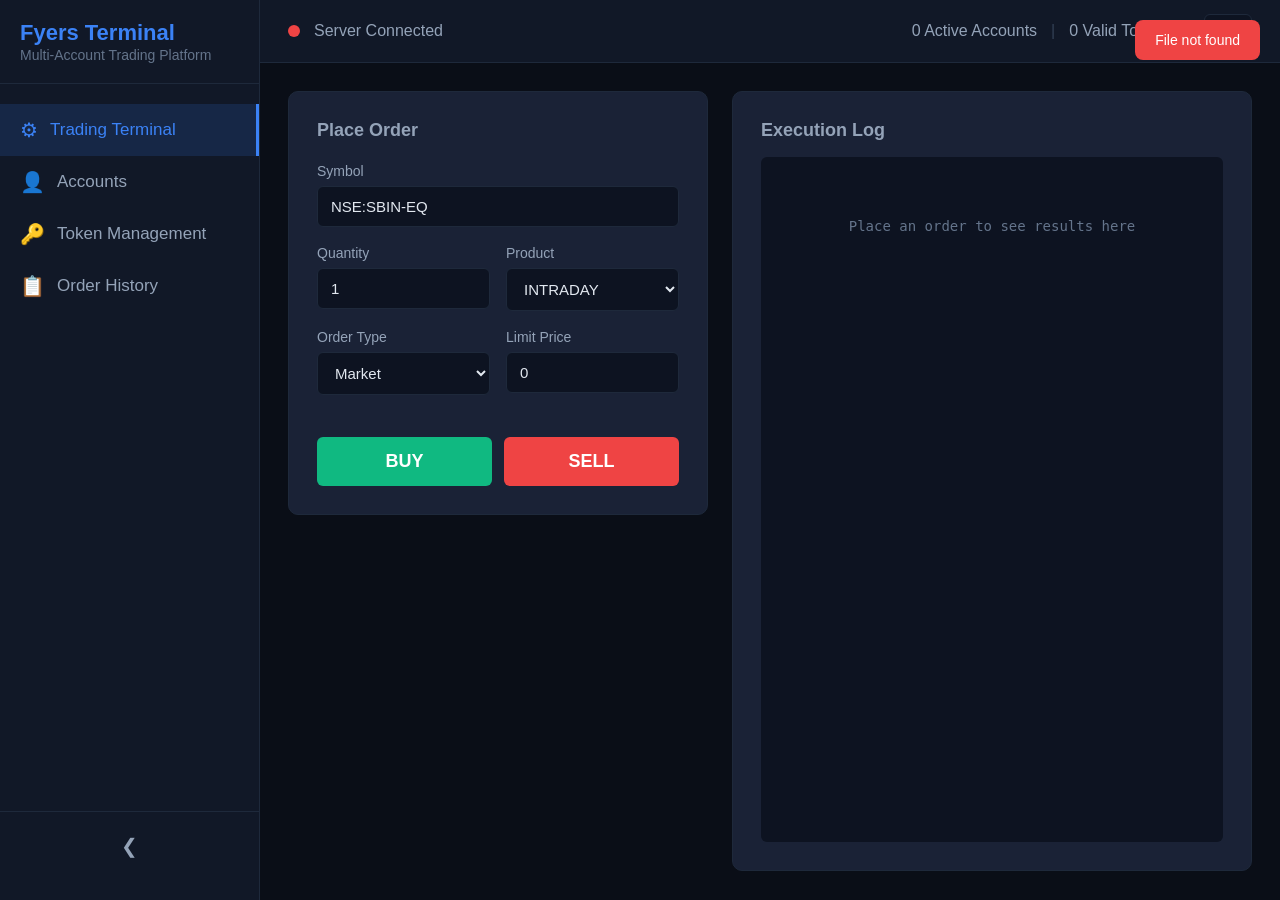
==== templates/index.html @ f4b577ec "Initial commit" ====
<!DOCTYPE html>
<html lang="en">
<head>
    <meta charset="UTF-8">
    <meta name="viewport" content="width=device-width, initial-scale=1.0">
    <title>Fyers Multi-Account Terminal</title>
    <link rel="icon" type="image/svg+xml" href="/static/favicon.svg">
    <link rel="stylesheet" href="/static/style.css">
</head>
<body>
    <div class="app">
        <!-- Sidebar -->
        <nav class="sidebar" id="sidebar">
            <div class="sidebar-brand">
                <h2>Fyers Terminal</h2>
                <span class="subtitle">Multi-Account Trading Platform</span>
            </div>
            <ul class="nav-links">
                <li class="active" data-tab="terminal">
                    <span class="icon">&#9881;</span> <span class="nav-text">Trading Terminal</span>
                </li>
                <li data-tab="accounts">
                    <span class="icon">&#128100;</span> <span class="nav-text">Accounts</span>
                </li>
                <li data-tab="tokens">
                    <span class="icon">&#128273;</span> <span class="nav-text">Token Management</span>
                </li>
                <li data-tab="history">
                    <span class="icon">&#128203;</span> <span class="nav-text">Order History</span>
                </li>
            </ul>
            <div class="sidebar-footer">
                <button class="sidebar-toggle" id="sidebarToggle" onclick="toggleSidebar()" title="Minimize sidebar">
                    <span class="toggle-icon">&#10094;</span>
                </button>
            </div>
        </nav>

        <!-- Main Content -->
        <main class="content">
            <!-- Status Bar -->
            <div class="status-bar">
                <div class="status-left">
                    <span id="connectionStatus" class="status-dot green"></span>
                    <span>Server Connected</span>
                </div>
                <div class="status-right">
                    <span id="activeAccountCount">0 Active Accounts</span>
                    <span class="separator">|</span>
                    <span id="validTokenCount">0 Valid Tokens</span>
                    <span class="separator">|</span>
                    <button class="theme-toggle" id="themeToggle" onclick="toggleTheme()" title="Toggle light/dark theme">
                        <span id="themeIcon">&#9790;</span>
                    </button>
                </div>
            </div>

            <!-- Trading Terminal Tab -->
            <div id="tab-terminal" class="tab-content active">
                <div class="terminal-layout">
                    <div class="order-form-card">
                        <h3>Place Order</h3>
                        <div class="form-group">
                            <label for="symbol">Symbol</label>
                            <input type="text" id="symbol" placeholder="NSE:SBIN-EQ" value="NSE:SBIN-EQ">
                        </div>
                        <div class="form-row">
                            <div class="form-group">
                                <label for="qty">Quantity</label>
                                <input type="number" id="qty" value="1" min="1">
                            </div>
                            <div class="form-group">
                                <label for="productType">Product</label>
                                <select id="productType">
                                    <option value="INTRADAY">INTRADAY</option>
                                    <option value="CNC">CNC (Delivery)</option>
                                    <option value="MARGIN">MARGIN</option>
                                </select>
                            </div>
                        </div>
                        <div class="form-row">
                            <div class="form-group">
                                <label for="orderType">Order Type</label>
                                <select id="orderType">
                                    <option value="2">Market</option>
                                    <option value="1">Limit</option>
                                    <option value="3">SL-Limit</option>
                                    <option value="4">SL-Market</option>
                                </select>
                            </div>
                            <div class="form-group" id="limitPriceGroup">
                                <label for="limitPrice">Limit Price</label>
                                <input type="number" id="limitPrice" value="0" step="0.05">
                            </div>
                        </div>
                        <div class="order-buttons">
                            <button class="btn btn-buy" onclick="placeOrder(1)">BUY</button>
                            <button class="btn btn-sell" onclick="placeOrder(-1)">SELL</button>
                        </div>
                    </div>

                    <div class="execution-log-card">
                        <h3>Execution Log</h3>
                        <div id="executionLog" class="execution-log">
                            <div class="log-empty">Place an order to see results here</div>
                        </div>
                    </div>
                </div>
            </div>

            <!-- Accounts Tab -->
            <div id="tab-accounts" class="tab-content">
                <div class="tab-header">
                    <h3>Manage Accounts</h3>
                    <button class="btn btn-primary" onclick="showAccountForm()">+ Add Account</button>
                </div>

                <!-- Account Form Modal -->
                <div id="accountFormModal" class="modal hidden">
                    <div class="modal-content">
                        <div class="modal-header">
                            <h3 id="accountFormTitle">Add Account</h3>
                            <button class="modal-close" onclick="hideAccountForm()">&times;</button>
                        </div>
                        <form id="accountForm" onsubmit="submitAccount(event)">
                            <input type="hidden" id="accountId">
                            <div class="form-group">
                                <label for="accName">Account Name</label>
                                <input type="text" id="accName" placeholder="Primary Account" required>
                            </div>
                            <div class="form-row">
                                <div class="form-group">
                                    <label for="accUsername">Fyers Username</label>
                                    <input type="text" id="accUsername" placeholder="TK01248" required>
                                </div>
                                <div class="form-group">
                                    <label for="accPin">PIN</label>
                                    <input type="password" id="accPin" placeholder="1234" maxlength="10" required>
                                </div>
                            </div>
                            <div class="form-row">
                                <div class="form-group">
                                    <label for="accClientId">Client ID (App ID)</label>
                                    <input type="text" id="accClientId" placeholder="L9NY305RTW-100" required>
                                </div>
                                <div class="form-group">
                                    <label for="accSecretKey">Secret Key</label>
                                    <input type="password" id="accSecretKey" required>
                                </div>
                            </div>
                            <div class="form-group">
                                <label for="accTotpKey">TOTP Key</label>
                                <input type="password" id="accTotpKey" placeholder="OMKRABCDCDVDFGECLWXK6OVB7T4DTKU5" required>
                            </div>
                            <div class="form-group">
                                <label for="accRedirectUri">Redirect URI</label>
                                <input type="text" id="accRedirectUri" value="https://trade.fyers.in/api-login/redirect-uri/index.html">
                            </div>
                            <div class="form-buttons">
                                <button type="submit" class="btn btn-primary">Save Account</button>
                                <button type="button" class="btn btn-secondary" onclick="hideAccountForm()">Cancel</button>
                            </div>
                        </form>
                    </div>
                </div>

                <div id="accountsList" class="accounts-grid"></div>
            </div>

            <!-- Token Management Tab -->
            <div id="tab-tokens" class="tab-content">
                <div class="tab-header">
                    <h3>Token Management</h3>
                    <button class="btn btn-primary" onclick="generateAllTokens()">Generate All Tokens</button>
                </div>
                <div id="tokenStatusList" class="token-grid"></div>
            </div>

            <!-- Order History Tab -->
            <div id="tab-history" class="tab-content">
                <div class="tab-header">
                    <h3>Order History</h3>
                    <button class="btn btn-secondary" onclick="loadOrderHistory()">Refresh</button>
                </div>
                <div class="table-container">
                    <table class="data-table" id="orderHistoryTable">
                        <thead>
                            <tr>
                                <th>Time</th>
                                <th>Account</th>
                                <th>Symbol</th>
                                <th>Side</th>
                                <th>Qty</th>
                                <th>Type</th>
                                <th>Product</th>
                                <th>Status</th>
                            </tr>
                        </thead>
                        <tbody id="orderHistoryBody">
                        </tbody>
                    </table>
                </div>
            </div>
        </main>
    </div>

    <script src="/static/app.js"></script>
</body>
</html>
---- static/style.css ----
:root {
    --bg-primary: #0a0e17;
    --bg-secondary: #111827;
    --bg-card: #1a2236;
    --bg-input: #0d1321;
    --text-primary: #e2e8f0;
    --text-secondary: #94a3b8;
    --text-muted: #64748b;
    --accent-blue: #3b82f6;
    --accent-green: #10b981;
    --accent-red: #ef4444;
    --accent-yellow: #f59e0b;
    --border: #1e293b;
    --border-light: #334155;
    --shadow: 0 4px 6px -1px rgba(0,0,0,0.3);
    --badge-active-bg: rgba(16,185,129,0.15);
    --badge-inactive-bg: rgba(239,68,68,0.15);
    --table-hover: rgba(59,130,246,0.05);
    --modal-overlay: rgba(0,0,0,0.6);
    --spinner-border: rgba(255,255,255,0.3);
}

[data-theme="light"] {
    --bg-primary: #f1f5f9;
    --bg-secondary: #ffffff;
    --bg-card: #ffffff;
    --bg-input: #f8fafc;
    --text-primary: #0f172a;
    --text-secondary: #475569;
    --text-muted: #94a3b8;
    --accent-blue: #2563eb;
    --accent-green: #059669;
    --accent-red: #dc2626;
    --accent-yellow: #d97706;
    --border: #e2e8f0;
    --border-light: #cbd5e1;
    --shadow: 0 4px 6px -1px rgba(0,0,0,0.07);
    --badge-active-bg: rgba(5,150,105,0.1);
    --badge-inactive-bg: rgba(220,38,38,0.1);
    --table-hover: rgba(37,99,235,0.05);
    --modal-overlay: rgba(0,0,0,0.4);
    --spinner-border: rgba(0,0,0,0.2);
}

* { margin: 0; padding: 0; box-sizing: border-box; }

body {
    font-family: 'Segoe UI', -apple-system, BlinkMacSystemFont, sans-serif;
    background: var(--bg-primary);
    color: var(--text-primary);
    min-height: 100vh;
    font-size: 15px;
}

.app {
    display: flex;
    min-height: 100vh;
}

/* Sidebar */
.sidebar {
    width: 260px;
    background: var(--bg-secondary);
    border-right: 1px solid var(--border);
    padding: 20px 0;
    flex-shrink: 0;
    display: flex;
    flex-direction: column;
    transition: width 0.25s ease;
}

.sidebar-brand {
    padding: 0 20px 20px;
    border-bottom: 1px solid var(--border);
    margin-bottom: 20px;
    overflow: hidden;
    white-space: nowrap;
}

.sidebar-brand h2 {
    font-size: 22px;
    font-weight: 700;
    color: var(--accent-blue);
}

.sidebar-brand .subtitle {
    font-size: 14px;
    color: var(--text-muted);
}

.nav-links {
    list-style: none;
    flex: 1;
}

.nav-links li {
    padding: 14px 20px;
    cursor: pointer;
    color: var(--text-secondary);
    font-size: 17px;
    transition: all 0.2s;
    display: flex;
    align-items: center;
    gap: 12px;
    overflow: hidden;
    white-space: nowrap;
}

.nav-links li:hover {
    background: rgba(59, 130, 246, 0.1);
    color: var(--text-primary);
}

.nav-links li.active {
    background: rgba(59, 130, 246, 0.15);
    color: var(--accent-blue);
    border-right: 3px solid var(--accent-blue);
}

.icon { font-size: 20px; flex-shrink: 0; }

.sidebar-footer {
    border-top: 1px solid var(--border);
    padding: 12px 0;
}

.sidebar-toggle {
    width: 100%;
    background: none;
    border: none;
    padding: 10px;
    cursor: pointer;
    display: flex;
    align-items: center;
    justify-content: center;
    color: var(--text-secondary);
    transition: all 0.2s;
    font-size: 20px;
}

.sidebar-toggle:hover {
    background: rgba(59, 130, 246, 0.1);
    color: var(--accent-blue);
}

.toggle-icon {
    display: inline-block;
    transition: transform 0.25s ease;
}

/* ─── Collapsed Sidebar ─── */
.sidebar.collapsed {
    width: 70px;
}

.sidebar.collapsed .sidebar-brand h2,
.sidebar.collapsed .sidebar-brand .subtitle {
    display: none;
}

.sidebar.collapsed .nav-text {
    display: none;
}

.sidebar.collapsed .nav-links li {
    padding: 14px 0;
    justify-content: center;
}

.sidebar.collapsed .nav-links li.active {
    border-right: 3px solid var(--accent-blue);
}

.sidebar.collapsed .sidebar-toggle {
    padding: 10px 0;
}

.sidebar.collapsed .toggle-icon {
    transform: rotate(180deg);
}

/* Main Content */
.content {
    flex: 1;
    display: flex;
    flex-direction: column;
    overflow: hidden;
}

.status-bar {
    display: flex;
    justify-content: space-between;
    align-items: center;
    padding: 14px 28px;
    background: var(--bg-secondary);
    border-bottom: 1px solid var(--border);
    font-size: 16px;
    color: var(--text-secondary);
}

.status-left, .status-right {
    display: flex;
    align-items: center;
    gap: 14px;
}

.status-dot {
    width: 12px;
    height: 12px;
    border-radius: 50%;
    display: inline-block;
}

.status-dot.green { background: var(--accent-green); }
.status-dot.red { background: var(--accent-red); }
.status-dot.yellow { background: var(--accent-yellow); }

.separator { color: var(--border-light); }

/* Tabs */
.tab-content {
    display: none;
    padding: 28px;
    flex: 1;
    overflow-y: auto;
}

.tab-content.active { display: block; }

.tab-header {
    display: flex;
    justify-content: space-between;
    align-items: center;
    margin-bottom: 24px;
}

.tab-header h3 {
    font-size: 24px;
    font-weight: 600;
}

/* Buttons */
.btn {
    padding: 10px 22px;
    border: none;
    border-radius: 6px;
    font-size: 15px;
    font-weight: 600;
    cursor: pointer;
    transition: all 0.2s;
}

.btn:hover { opacity: 0.9; transform: translateY(-1px); }
.btn:active { transform: translateY(0); }

.btn-primary { background: var(--accent-blue); color: white; }
.btn-secondary { background: var(--border-light); color: var(--text-primary); }
.btn-buy { background: var(--accent-green); color: white; width: 100%; padding: 14px; font-size: 18px; }
.btn-sell { background: var(--accent-red); color: white; width: 100%; padding: 14px; font-size: 18px; }
.btn-sm { padding: 7px 14px; font-size: 13px; }
.btn-danger { background: var(--accent-red); color: white; }

/* Forms */
.form-group {
    margin-bottom: 18px;
    flex: 1;
}

.form-group label {
    display: block;
    margin-bottom: 7px;
    font-size: 14px;
    color: var(--text-secondary);
    font-weight: 500;
}

.form-group input,
.form-group select {
    width: 100%;
    padding: 11px 13px;
    background: var(--bg-input);
    border: 1px solid var(--border);
    border-radius: 6px;
    color: var(--text-primary);
    font-size: 15px;
}

.form-group input:focus,
.form-group select:focus {
    outline: none;
    border-color: var(--accent-blue);
}

.form-row {
    display: flex;
    gap: 16px;
}

.order-buttons {
    display: flex;
    gap: 12px;
    margin-top: 24px;
}

/* Terminal Layout */
.terminal-layout {
    display: grid;
    grid-template-columns: 420px 1fr;
    gap: 24px;
    height: calc(100vh - 120px);
}

.order-form-card {
    background: var(--bg-card);
    border: 1px solid var(--border);
    border-radius: 10px;
    padding: 28px;
    height: fit-content;
}

.order-form-card h3 {
    margin-bottom: 22px;
    font-size: 18px;
    color: var(--text-secondary);
}

.execution-log-card {
    background: var(--bg-card);
    border: 1px solid var(--border);
    border-radius: 10px;
    padding: 28px;
    display: flex;
    flex-direction: column;
}

.execution-log-card h3 {
    margin-bottom: 16px;
    font-size: 18px;
    color: var(--text-secondary);
}

.execution-log {
    flex: 1;
    overflow-y: auto;
    background: var(--bg-input);
    border-radius: 6px;
    padding: 18px;
    font-family: 'Consolas', 'Monaco', monospace;
    font-size: 14px;
    line-height: 1.7;
}

.log-empty {
    color: var(--text-muted);
    text-align: center;
    padding: 40px 0;
}

.log-entry {
    padding: 8px 0;
    border-bottom: 1px solid var(--border);
}

.log-entry:last-child { border-bottom: none; }

.log-time {
    color: var(--text-muted);
    font-size: 12px;
}

.log-account {
    font-weight: 600;
}

.log-success { color: var(--accent-green); }
.log-error { color: var(--accent-red); }
.log-pending { color: var(--accent-yellow); }

/* Accounts Grid */
.accounts-grid {
    display: grid;
    grid-template-columns: repeat(auto-fill, minmax(340px, 1fr));
    gap: 18px;
}

.account-card {
    background: var(--bg-card);
    border: 1px solid var(--border);
    border-radius: 10px;
    padding: 22px;
    transition: all 0.2s;
}

.account-card:hover {
    border-color: var(--accent-blue);
}

.account-card-header {
    display: flex;
    justify-content: space-between;
    align-items: center;
    margin-bottom: 14px;
}

.account-card-header h4 {
    font-size: 18px;
    font-weight: 600;
}

.account-badge {
    padding: 4px 12px;
    border-radius: 12px;
    font-size: 12px;
    font-weight: 600;
}

.badge-active { background: var(--badge-active-bg); color: var(--accent-green); }
.badge-inactive { background: var(--badge-inactive-bg); color: var(--accent-red); }

.account-card-detail {
    display: flex;
    justify-content: space-between;
    padding: 7px 0;
    font-size: 14px;
    color: var(--text-secondary);
}

.account-card-actions {
    display: flex;
    gap: 10px;
    margin-top: 18px;
    padding-top: 14px;
    border-top: 1px solid var(--border);
}

/* Token Grid */
.token-grid {
    display: grid;
    grid-template-columns: repeat(auto-fill, minmax(320px, 1fr));
    gap: 18px;
}

.token-card {
    background: var(--bg-card);
    border: 1px solid var(--border);
    border-radius: 10px;
    padding: 22px;
}

.token-card-header {
    display: flex;
    justify-content: space-between;
    align-items: center;
    margin-bottom: 14px;
}

.token-status-dot {
    width: 11px;
    height: 11px;
    border-radius: 50%;
    display: inline-block;
    margin-right: 6px;
}

.token-card-detail {
    font-size: 14px;
    color: var(--text-secondary);
    padding: 5px 0;
}

/* Table */
.table-container {
    overflow-x: auto;
    background: var(--bg-card);
    border: 1px solid var(--border);
    border-radius: 10px;
}

.data-table {
    width: 100%;
    border-collapse: collapse;
    font-size: 14px;
}

.data-table th {
    background: var(--bg-secondary);
    padding: 14px 18px;
    text-align: left;
    font-weight: 600;
    color: var(--text-secondary);
    border-bottom: 1px solid var(--border);
    position: sticky;
    top: 0;
}

.data-table td {
    padding: 12px 18px;
    border-bottom: 1px solid var(--border);
    color: var(--text-primary);
}

.data-table tr:hover td {
    background: var(--table-hover);
}

.status-badge {
    padding: 4px 12px;
    border-radius: 12px;
    font-size: 12px;
    font-weight: 600;
}

.status-SUCCESS { background: rgba(16,185,129,0.15); color: var(--accent-green); }
.status-FAILED { background: rgba(239,68,68,0.15); color: var(--accent-red); }
.status-PENDING { background: rgba(245,158,11,0.15); color: var(--accent-yellow); }

.side-buy { color: var(--accent-green); font-weight: 600; }
.side-sell { color: var(--accent-red); font-weight: 600; }

/* Modal */
.modal {
    position: fixed;
    top: 0;
    left: 0;
    width: 100%;
    height: 100%;
    background: var(--modal-overlay);
    display: flex;
    align-items: center;
    justify-content: center;
    z-index: 100;
}

.modal.hidden { display: none; }

.modal-content {
    background: var(--bg-card);
    border: 1px solid var(--border);
    border-radius: 12px;
    padding: 28px;
    width: 100%;
    max-width: 580px;
    max-height: 90vh;
    overflow-y: auto;
}

.modal-header {
    display: flex;
    justify-content: space-between;
    align-items: center;
    margin-bottom: 22px;
}

.modal-header h3 { font-size: 22px; }

.modal-close {
    background: none;
    border: none;
    color: var(--text-muted);
    font-size: 28px;
    cursor: pointer;
}

.modal-close:hover { color: var(--text-primary); }

.form-buttons {
    display: flex;
    gap: 12px;
    margin-top: 22px;
}

/* Loading spinner */
.spinner {
    display: inline-block;
    width: 18px;
    height: 18px;
    border: 2px solid var(--spinner-border);
    border-radius: 50%;
    border-top-color: white;
    animation: spin 0.8s linear infinite;
    vertical-align: middle;
    margin-right: 6px;
}

@keyframes spin { to { transform: rotate(360deg); } }

/* Scrollbar */
::-webkit-scrollbar { width: 8px; }
::-webkit-scrollbar-track { background: var(--bg-input); }
::-webkit-scrollbar-thumb { background: var(--border-light); border-radius: 4px; }
::-webkit-scrollbar-thumb:hover { background: var(--text-muted); }

/* Theme Toggle */
.theme-toggle {
    background: var(--bg-input);
    border: 1px solid var(--border);
    border-radius: 6px;
    padding: 6px 14px;
    cursor: pointer;
    font-size: 20px;
    line-height: 1;
    transition: all 0.2s;
    color: var(--text-primary);
}

.theme-toggle:hover {
    border-color: var(--accent-blue);
    background: var(--bg-card);
}
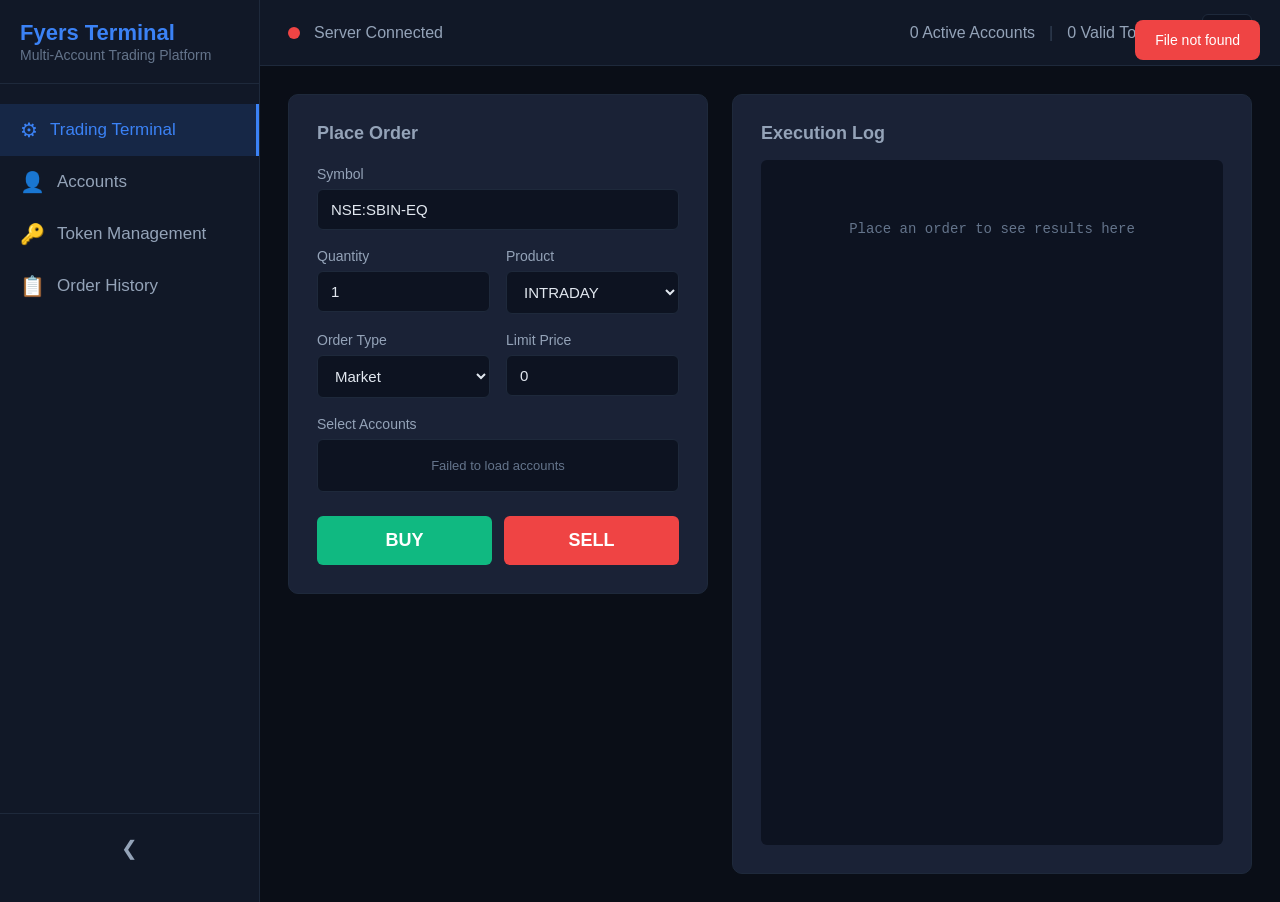
==== commit 673de721: "Added auto-token generation, 30-minute check for expiring token in next hour" ====
--- a/templates/index.html
+++ b/templates/index.html
@@ -50,7 +50,7 @@
                     <span id="validTokenCount">0 Valid Tokens</span>
                     <span class="separator">|</span>
                     <button class="theme-toggle" id="themeToggle" onclick="toggleTheme()" title="Toggle light/dark theme">
-                        <span id="themeIcon">&#9790;</span>
+                        <span id="themeIcon"></span>
                     </button>
                 </div>
             </div>
@@ -93,6 +93,25 @@
                                 <input type="number" id="limitPrice" value="0" step="0.05">
                             </div>
                         </div>
+                        <div class="form-row" id="stopPriceRow" style="display:none;">
+                            <div class="form-group">
+                                <label for="stopPrice">Trigger Price</label>
+                                <input type="number" id="stopPrice" value="0" step="0.05">
+                            </div>
+                            <div class="form-group">
+                                <label for="validity">Validity</label>
+                                <select id="validity">
+                                    <option value="DAY">DAY</option>
+                                    <option value="IOC">IOC</option>
+                                </select>
+                            </div>
+                        </div>
+                        <div class="form-group">
+                            <label>Select Accounts</label>
+                            <div class="account-select-group" id="accountSelectGroup">
+                                <div class="account-select-loading">Loading accounts...</div>
+                            </div>
+                        </div>
                         <div class="order-buttons">
                             <button class="btn btn-buy" onclick="placeOrder(1)">BUY</button>
                             <button class="btn btn-sell" onclick="placeOrder(-1)">SELL</button>
@@ -135,7 +154,7 @@
                                 </div>
                                 <div class="form-group">
                                     <label for="accPin">PIN</label>
-                                    <input type="password" id="accPin" placeholder="1234" maxlength="10" required>
+                                    <input type="password" id="accPin" placeholder="1234" maxlength="10">
                                 </div>
                             </div>
                             <div class="form-row">
@@ -145,12 +164,12 @@
                                 </div>
                                 <div class="form-group">
                                     <label for="accSecretKey">Secret Key</label>
-                                    <input type="password" id="accSecretKey" required>
+                                    <input type="password" id="accSecretKey">
                                 </div>
                             </div>
                             <div class="form-group">
                                 <label for="accTotpKey">TOTP Key</label>
-                                <input type="password" id="accTotpKey" placeholder="OMKRABCDCDVDFGECLWXK6OVB7T4DTKU5" required>
+                                <input type="password" id="accTotpKey" placeholder="OMKRABCDCDVDFGECLWXK6OVB7T4DTKU5">
                             </div>
                             <div class="form-group">
                                 <label for="accRedirectUri">Redirect URI</label>
@@ -171,8 +190,12 @@
             <div id="tab-tokens" class="tab-content">
                 <div class="tab-header">
                     <h3>Token Management</h3>
-                    <button class="btn btn-primary" onclick="generateAllTokens()">Generate All Tokens</button>
-                </div>
+                    <div style="display:flex;gap:8px;">
+                        <button class="btn btn-secondary" onclick="refreshExpiringTokens()">Refresh Expiring</button>
+                        <button class="btn btn-primary" onclick="generateAllTokens()">Generate All Tokens</button>
+                    </div>
+                </div>
+                <div id="schedulerStatus" class="scheduler-info"></div>
                 <div id="tokenStatusList" class="token-grid"></div>
             </div>
 
--- a/static/style.css
+++ b/static/style.css
@@ -302,6 +302,59 @@
     margin-top: 24px;
 }
 
+/* Account Select Checkboxes */
+.account-select-group {
+    display: flex;
+    flex-direction: column;
+    gap: 6px;
+    background: var(--bg-input);
+    border: 1px solid var(--border);
+    border-radius: 6px;
+    padding: 10px 12px;
+    max-height: 150px;
+    overflow-y: auto;
+}
+
+.account-select-loading {
+    color: var(--text-muted);
+    font-size: 13px;
+    text-align: center;
+    padding: 8px 0;
+}
+
+.account-checkbox {
+    display: flex;
+    align-items: center;
+    gap: 10px;
+    padding: 6px 8px;
+    border-radius: 4px;
+    cursor: pointer;
+    transition: background 0.15s;
+}
+
+.account-checkbox:hover {
+    background: rgba(59, 130, 246, 0.08);
+}
+
+.account-checkbox input[type="checkbox"] {
+    width: 16px;
+    height: 16px;
+    accent-color: var(--accent-blue);
+    cursor: pointer;
+    flex-shrink: 0;
+}
+
+.account-checkbox-label {
+    font-size: 14px;
+    color: var(--text-primary);
+}
+
+.account-checkbox-id {
+    font-size: 12px;
+    color: var(--text-muted);
+    margin-left: auto;
+}
+
 /* Terminal Layout */
 .terminal-layout {
     display: grid;
@@ -434,6 +487,21 @@
 }
 
 /* Token Grid */
+.scheduler-info {
+    margin-bottom: 18px;
+}
+
+.scheduler-info-box {
+    display: flex;
+    gap: 24px;
+    padding: 12px 18px;
+    background: var(--bg-card);
+    border: 1px solid var(--border);
+    border-radius: 8px;
+    font-size: 13px;
+    color: var(--text-secondary);
+}
+
 .token-grid {
     display: grid;
     grid-template-columns: repeat(auto-fill, minmax(320px, 1fr));
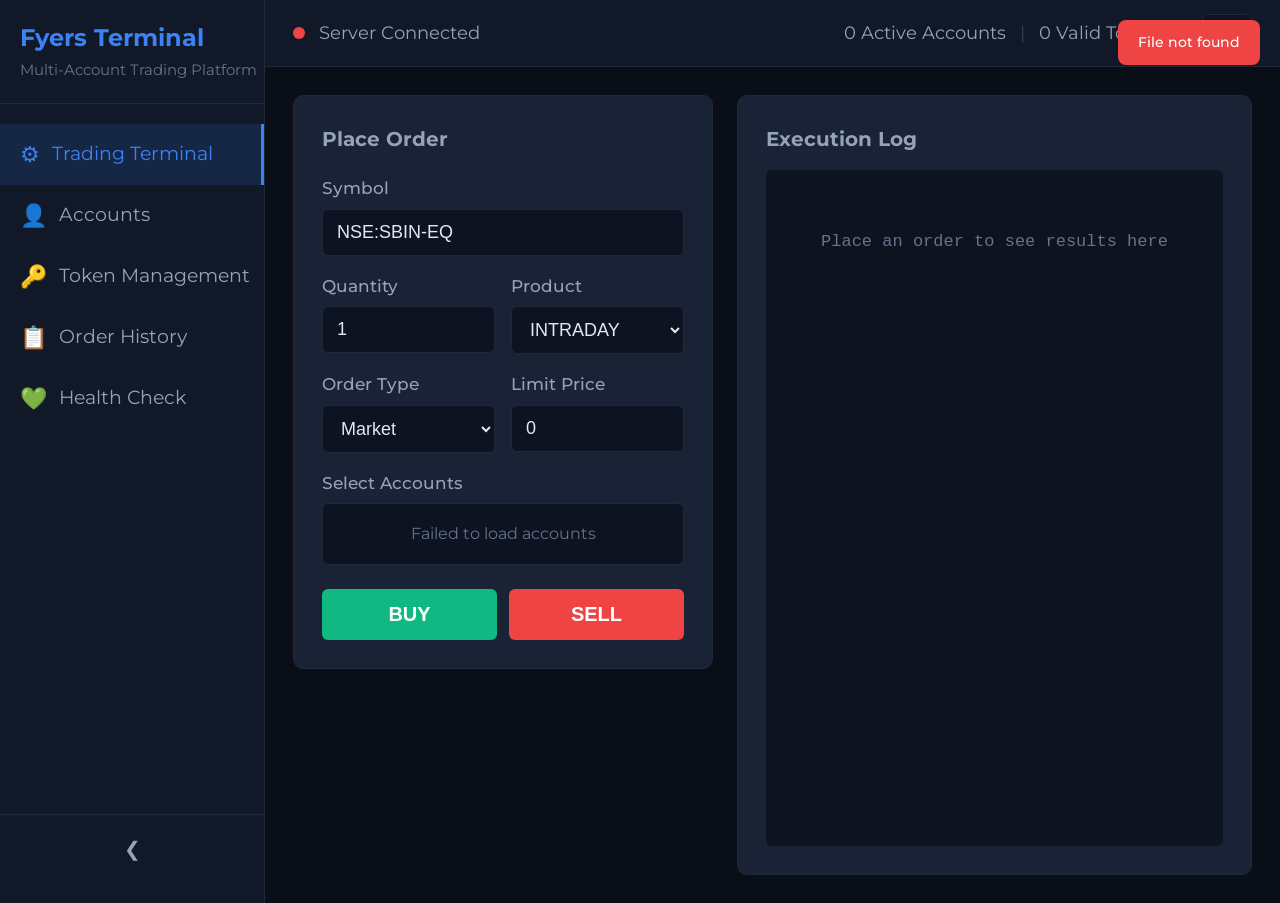
==== commit d7429968: "Font size increased so the text is now readable" ====
--- a/templates/index.html
+++ b/templates/index.html
@@ -5,6 +5,9 @@
     <meta name="viewport" content="width=device-width, initial-scale=1.0">
     <title>Fyers Multi-Account Terminal</title>
     <link rel="icon" type="image/svg+xml" href="/static/favicon.svg">
+    <link rel="preconnect" href="https://fonts.googleapis.com">
+    <link rel="preconnect" href="https://fonts.gstatic.com" crossorigin>
+    <link href="https://fonts.googleapis.com/css2?family=Montserrat:wght@400;500;600;700&display=swap" rel="stylesheet">
     <link rel="stylesheet" href="/static/style.css">
 </head>
 <body>
@@ -27,6 +30,9 @@
                 </li>
                 <li data-tab="history">
                     <span class="icon">&#128203;</span> <span class="nav-text">Order History</span>
+                </li>
+                <li data-tab="health">
+                    <span class="icon">&#128154;</span> <span class="nav-text">Health Check</span>
                 </li>
             </ul>
             <div class="sidebar-footer">
@@ -224,6 +230,15 @@
                     </table>
                 </div>
             </div>
+
+            <!-- Health Check Tab -->
+            <div id="tab-health" class="tab-content">
+                <div class="tab-header">
+                    <h3>System Health</h3>
+                    <button class="btn btn-primary" onclick="loadHealthCheck()">Refresh</button>
+                </div>
+                <div id="healthStatus" class="health-grid"></div>
+            </div>
         </main>
     </div>
 
--- a/static/style.css
+++ b/static/style.css
@@ -45,11 +45,12 @@
 * { margin: 0; padding: 0; box-sizing: border-box; }
 
 body {
-    font-family: 'Segoe UI', -apple-system, BlinkMacSystemFont, sans-serif;
+    font-family: 'Montserrat', -apple-system, BlinkMacSystemFont, sans-serif;
     background: var(--bg-primary);
     color: var(--text-primary);
     min-height: 100vh;
-    font-size: 15px;
+    font-size: 18px;
+    line-height: 1.5;
 }
 
 .app {
@@ -59,7 +60,7 @@
 
 /* Sidebar */
 .sidebar {
-    width: 260px;
+    width: 265px;
     background: var(--bg-secondary);
     border-right: 1px solid var(--border);
     padding: 20px 0;
@@ -78,14 +79,15 @@
 }
 
 .sidebar-brand h2 {
-    font-size: 22px;
+    font-size: 24px;
     font-weight: 700;
     color: var(--accent-blue);
 }
 
 .sidebar-brand .subtitle {
-    font-size: 14px;
+    font-size: 15px;
     color: var(--text-muted);
+    text-align: center;
 }
 
 .nav-links {
@@ -97,7 +99,7 @@
     padding: 14px 20px;
     cursor: pointer;
     color: var(--text-secondary);
-    font-size: 17px;
+    font-size: 19px;
     transition: all 0.2s;
     display: flex;
     align-items: center;
@@ -117,7 +119,7 @@
     border-right: 3px solid var(--accent-blue);
 }
 
-.icon { font-size: 20px; flex-shrink: 0; }
+.icon { font-size: 22px; flex-shrink: 0; }
 
 .sidebar-footer {
     border-top: 1px solid var(--border);
@@ -194,7 +196,7 @@
     padding: 14px 28px;
     background: var(--bg-secondary);
     border-bottom: 1px solid var(--border);
-    font-size: 16px;
+    font-size: 18px;
     color: var(--text-secondary);
 }
 
@@ -235,7 +237,7 @@
 }
 
 .tab-header h3 {
-    font-size: 24px;
+    font-size: 26px;
     font-weight: 600;
 }
 
@@ -255,9 +257,9 @@
 
 .btn-primary { background: var(--accent-blue); color: white; }
 .btn-secondary { background: var(--border-light); color: var(--text-primary); }
-.btn-buy { background: var(--accent-green); color: white; width: 100%; padding: 14px; font-size: 18px; }
-.btn-sell { background: var(--accent-red); color: white; width: 100%; padding: 14px; font-size: 18px; }
-.btn-sm { padding: 7px 14px; font-size: 13px; }
+.btn-buy { background: var(--accent-green); color: white; width: 100%; padding: 14px; font-size: 20px; }
+.btn-sell { background: var(--accent-red); color: white; width: 100%; padding: 14px; font-size: 20px; }
+.btn-sm { padding: 8px 16px; font-size: 16px; }
 .btn-danger { background: var(--accent-red); color: white; }
 
 /* Forms */
@@ -269,7 +271,7 @@
 .form-group label {
     display: block;
     margin-bottom: 7px;
-    font-size: 14px;
+    font-size: 17px;
     color: var(--text-secondary);
     font-weight: 500;
 }
@@ -277,12 +279,12 @@
 .form-group input,
 .form-group select {
     width: 100%;
-    padding: 11px 13px;
+    padding: 12px 14px;
     background: var(--bg-input);
     border: 1px solid var(--border);
     border-radius: 6px;
     color: var(--text-primary);
-    font-size: 15px;
+    font-size: 18px;
 }
 
 .form-group input:focus,
@@ -317,7 +319,7 @@
 
 .account-select-loading {
     color: var(--text-muted);
-    font-size: 13px;
+    font-size: 16px;
     text-align: center;
     padding: 8px 0;
 }
@@ -345,12 +347,12 @@
 }
 
 .account-checkbox-label {
-    font-size: 14px;
+    font-size: 17px;
     color: var(--text-primary);
 }
 
 .account-checkbox-id {
-    font-size: 12px;
+    font-size: 15px;
     color: var(--text-muted);
     margin-left: auto;
 }
@@ -373,7 +375,7 @@
 
 .order-form-card h3 {
     margin-bottom: 22px;
-    font-size: 18px;
+    font-size: 20px;
     color: var(--text-secondary);
 }
 
@@ -388,7 +390,7 @@
 
 .execution-log-card h3 {
     margin-bottom: 16px;
-    font-size: 18px;
+    font-size: 20px;
     color: var(--text-secondary);
 }
 
@@ -399,7 +401,7 @@
     border-radius: 6px;
     padding: 18px;
     font-family: 'Consolas', 'Monaco', monospace;
-    font-size: 14px;
+    font-size: 17px;
     line-height: 1.7;
 }
 
@@ -418,7 +420,7 @@
 
 .log-time {
     color: var(--text-muted);
-    font-size: 12px;
+    font-size: 15px;
 }
 
 .log-account {
@@ -456,14 +458,14 @@
 }
 
 .account-card-header h4 {
-    font-size: 18px;
+    font-size: 20px;
     font-weight: 600;
 }
 
 .account-badge {
     padding: 4px 12px;
     border-radius: 12px;
-    font-size: 12px;
+    font-size: 15px;
     font-weight: 600;
 }
 
@@ -474,7 +476,7 @@
     display: flex;
     justify-content: space-between;
     padding: 7px 0;
-    font-size: 14px;
+    font-size: 17px;
     color: var(--text-secondary);
 }
 
@@ -498,7 +500,7 @@
     background: var(--bg-card);
     border: 1px solid var(--border);
     border-radius: 8px;
-    font-size: 13px;
+    font-size: 16px;
     color: var(--text-secondary);
 }
 
@@ -531,7 +533,7 @@
 }
 
 .token-card-detail {
-    font-size: 14px;
+    font-size: 17px;
     color: var(--text-secondary);
     padding: 5px 0;
 }
@@ -547,7 +549,7 @@
 .data-table {
     width: 100%;
     border-collapse: collapse;
-    font-size: 14px;
+    font-size: 17px;
 }
 
 .data-table th {
@@ -574,7 +576,7 @@
 .status-badge {
     padding: 4px 12px;
     border-radius: 12px;
-    font-size: 12px;
+    font-size: 15px;
     font-weight: 600;
 }
 
@@ -619,13 +621,13 @@
     margin-bottom: 22px;
 }
 
-.modal-header h3 { font-size: 22px; }
+.modal-header h3 { font-size: 24px; }
 
 .modal-close {
     background: none;
     border: none;
     color: var(--text-muted);
-    font-size: 28px;
+    font-size: 30px;
     cursor: pointer;
 }
 
@@ -665,7 +667,7 @@
     border-radius: 6px;
     padding: 6px 14px;
     cursor: pointer;
-    font-size: 20px;
+    font-size: 22px;
     line-height: 1;
     transition: all 0.2s;
     color: var(--text-primary);
@@ -675,3 +677,246 @@
     border-color: var(--accent-blue);
     background: var(--bg-card);
 }
+
+/* Health Check */
+.health-grid {
+    display: grid;
+    grid-template-columns: repeat(auto-fill, minmax(300px, 1fr));
+    gap: 18px;
+}
+
+.health-card {
+    background: var(--bg-card);
+    border: 1px solid var(--border);
+    border-radius: 10px;
+    padding: 22px;
+    border-left: 4px solid var(--border);
+}
+
+.health-card.health-ok { border-left-color: var(--accent-green); }
+.health-card.health-warn { border-left-color: var(--accent-yellow); }
+.health-card.health-error { border-left-color: var(--accent-red); }
+
+.health-card-header {
+    display: flex;
+    justify-content: space-between;
+    align-items: center;
+    margin-bottom: 12px;
+}
+
+.health-badge {
+    padding: 4px 12px;
+    border-radius: 12px;
+    font-size: 14px;
+    font-weight: 600;
+}
+
+.health-badge.health-ok { background: rgba(16,185,129,0.15); color: var(--accent-green); }
+.health-badge.health-warn { background: rgba(245,158,11,0.15); color: var(--accent-yellow); }
+.health-badge.health-error { background: rgba(239,68,68,0.15); color: var(--accent-red); }
+
+.health-card-detail {
+    font-size: 16px;
+    color: var(--text-secondary);
+    padding: 4px 0;
+}
+
+/* ─── Mobile Responsive ─── */
+@media (max-width: 768px) {
+    body {
+        font-size: 16px;
+    }
+
+    .app {
+        flex-direction: column;
+    }
+
+    .sidebar {
+        width: 100%;
+        border-right: none;
+        border-bottom: 1px solid var(--border);
+        flex-direction: row;
+        overflow-x: auto;
+        padding: 0;
+    }
+
+    .sidebar-brand {
+        display: none;
+    }
+
+    .nav-links {
+        display: flex;
+        flex-direction: row;
+        flex: 1;
+        overflow-x: auto;
+    }
+
+    .nav-links li {
+        padding: 14px 16px;
+        font-size: 15px;
+        white-space: nowrap;
+        border-right: none;
+        border-bottom: 3px solid transparent;
+    }
+
+    .nav-links li.active {
+        border-right: none;
+        border-bottom: 3px solid var(--accent-blue);
+    }
+
+    .sidebar-footer {
+        display: none;
+    }
+
+    .sidebar-toggle {
+        display: none;
+    }
+
+    .content {
+        width: 100%;
+    }
+
+    .status-bar {
+        flex-wrap: wrap;
+        gap: 8px;
+        padding: 10px 16px;
+        font-size: 14px;
+    }
+
+    .status-left, .status-right {
+        gap: 8px;
+    }
+
+    .separator {
+        display: none;
+    }
+
+    .tab-content {
+        padding: 16px;
+    }
+
+    .tab-header {
+        flex-direction: column;
+        gap: 12px;
+        align-items: flex-start;
+    }
+
+    .tab-header h3 {
+        font-size: 22px;
+    }
+
+    .terminal-layout {
+        grid-template-columns: 1fr;
+        height: auto;
+    }
+
+    .order-form-card {
+        padding: 16px;
+    }
+
+    .execution-log-card {
+        padding: 16px;
+        min-height: 300px;
+    }
+
+    .execution-log {
+        font-size: 14px;
+        padding: 12px;
+    }
+
+    .form-row {
+        flex-direction: column;
+    }
+
+    .order-buttons {
+        flex-direction: column;
+    }
+
+    .btn-buy, .btn-sell {
+        width: 100%;
+    }
+
+    .accounts-grid {
+        grid-template-columns: 1fr;
+    }
+
+    .token-grid {
+        grid-template-columns: 1fr;
+    }
+
+    .health-grid {
+        grid-template-columns: 1fr;
+    }
+
+    .scheduler-info-box {
+        flex-direction: column;
+        gap: 8px;
+    }
+
+    .table-container {
+        font-size: 14px;
+    }
+
+    .data-table {
+        font-size: 14px;
+    }
+
+    .data-table th, .data-table td {
+        padding: 10px 12px;
+    }
+
+    .modal-content {
+        width: 95%;
+        padding: 20px;
+        margin: 10px;
+    }
+
+    .account-card {
+        padding: 16px;
+    }
+
+    .token-card {
+        padding: 16px;
+    }
+
+    .health-card {
+        padding: 16px;
+    }
+}
+
+@media (max-width: 480px) {
+    body {
+        font-size: 15px;
+    }
+
+    .nav-links li {
+        padding: 12px 12px;
+        font-size: 14px;
+    }
+
+    .icon {
+        font-size: 18px;
+    }
+
+    .tab-content {
+        padding: 12px;
+    }
+
+    .form-group label {
+        font-size: 15px;
+    }
+
+    .form-group input, .form-group select {
+        font-size: 16px;
+        padding: 10px 12px;
+    }
+
+    .btn-buy, .btn-sell {
+        font-size: 18px;
+        padding: 12px;
+    }
+
+    .status-bar {
+        font-size: 13px;
+    }
+}
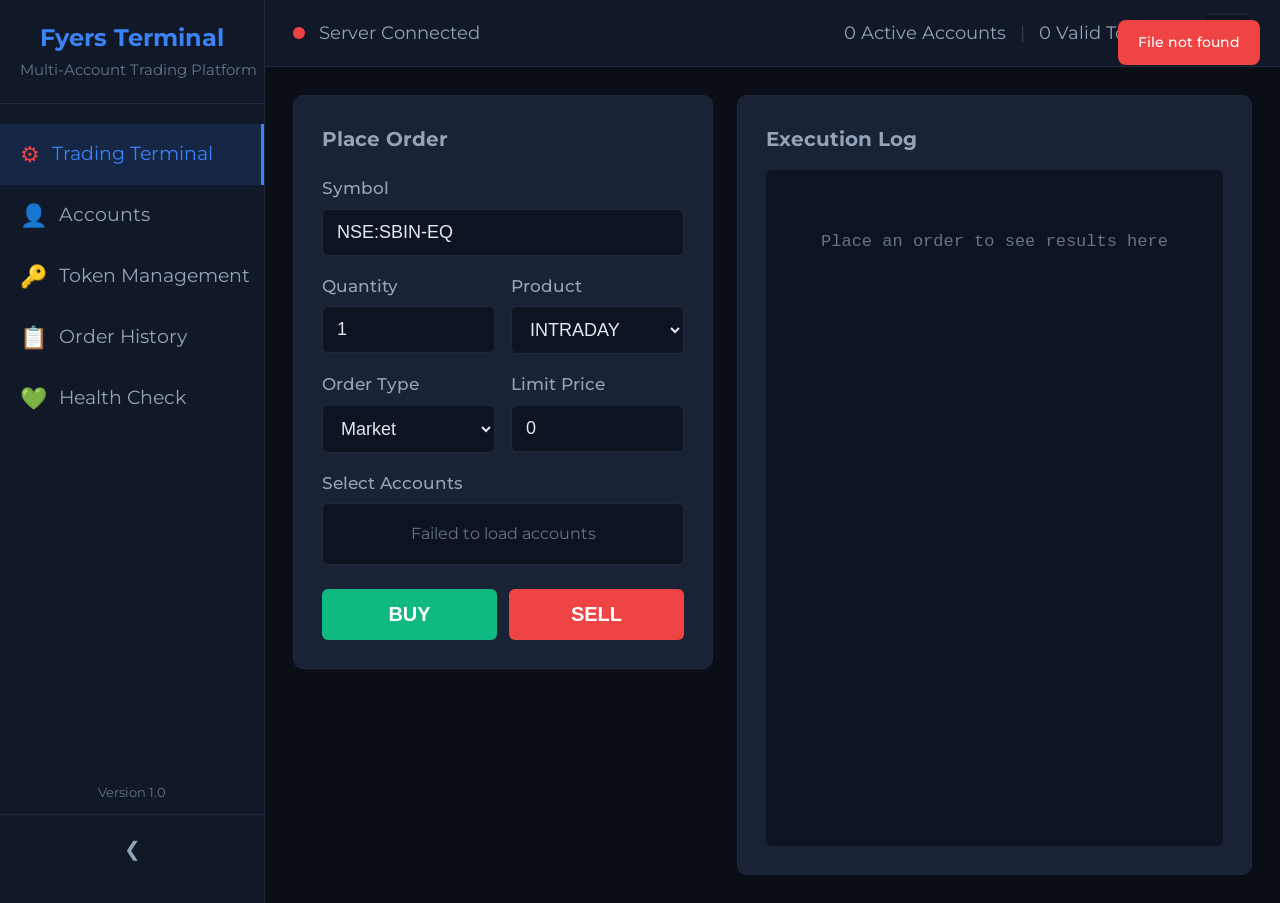
==== commit 52f6a3ed: "Changed the side nav bar icons" ====
--- a/templates/index.html
+++ b/templates/index.html
@@ -20,7 +20,7 @@
             </div>
             <ul class="nav-links">
                 <li class="active" data-tab="terminal">
-                    <span class="icon">&#9881;</span> <span class="nav-text">Trading Terminal</span>
+                    <span class="icon" style="color: var(--accent-red);">&#9881;</span> <span class="nav-text">Trading Terminal</span>
                 </li>
                 <li data-tab="accounts">
                     <span class="icon">&#128100;</span> <span class="nav-text">Accounts</span>
@@ -35,6 +35,7 @@
                     <span class="icon">&#128154;</span> <span class="nav-text">Health Check</span>
                 </li>
             </ul>
+	    <div class="sidebar-version">Version 1.0</div>
             <div class="sidebar-footer">
                 <button class="sidebar-toggle" id="sidebarToggle" onclick="toggleSidebar()" title="Minimize sidebar">
                     <span class="toggle-icon">&#10094;</span>
--- a/static/style.css
+++ b/static/style.css
@@ -68,6 +68,8 @@
     display: flex;
     flex-direction: column;
     transition: width 0.25s ease;
+    position: relative;
+    z-index: 50;
 }
 
 .sidebar-brand {
@@ -76,12 +78,14 @@
     margin-bottom: 20px;
     overflow: hidden;
     white-space: nowrap;
+    text-align: center;
 }
 
 .sidebar-brand h2 {
     font-size: 24px;
     font-weight: 700;
     color: var(--accent-blue);
+    text-align: center;
 }
 
 .sidebar-brand .subtitle {
@@ -124,6 +128,7 @@
 .sidebar-footer {
     border-top: 1px solid var(--border);
     padding: 12px 0;
+    margin-top: auto;
 }
 
 .sidebar-toggle {
@@ -145,6 +150,13 @@
     color: var(--accent-blue);
 }
 
+.sidebar-version {
+    text-align: center;
+    font-size: 13px;
+    color: var(--text-muted);
+    padding: 8px 0 12px;
+}
+
 .toggle-icon {
     display: inline-block;
     transition: transform 0.25s ease;
@@ -167,6 +179,29 @@
 .sidebar.collapsed .nav-links li {
     padding: 14px 0;
     justify-content: center;
+    position: relative;
+    overflow: visible;
+}
+
+.sidebar.collapsed .nav-links li:hover {
+    background: rgba(59, 130, 246, 0.15);
+}
+
+.sidebar.collapsed .nav-links li:hover .nav-text {
+    display: inline;
+    position: absolute;
+    left: 100%;
+    margin-left: 10px;
+    background: var(--bg-card);
+    border: 1px solid var(--border);
+    border-radius: 6px;
+    padding: 6px 12px;
+    white-space: nowrap;
+    font-size: 15px;
+    color: var(--text-primary);
+    z-index: 100;
+    box-shadow: 0 4px 12px rgba(0,0,0,0.3);
+    overflow: visible;
 }
 
 .sidebar.collapsed .nav-links li.active {
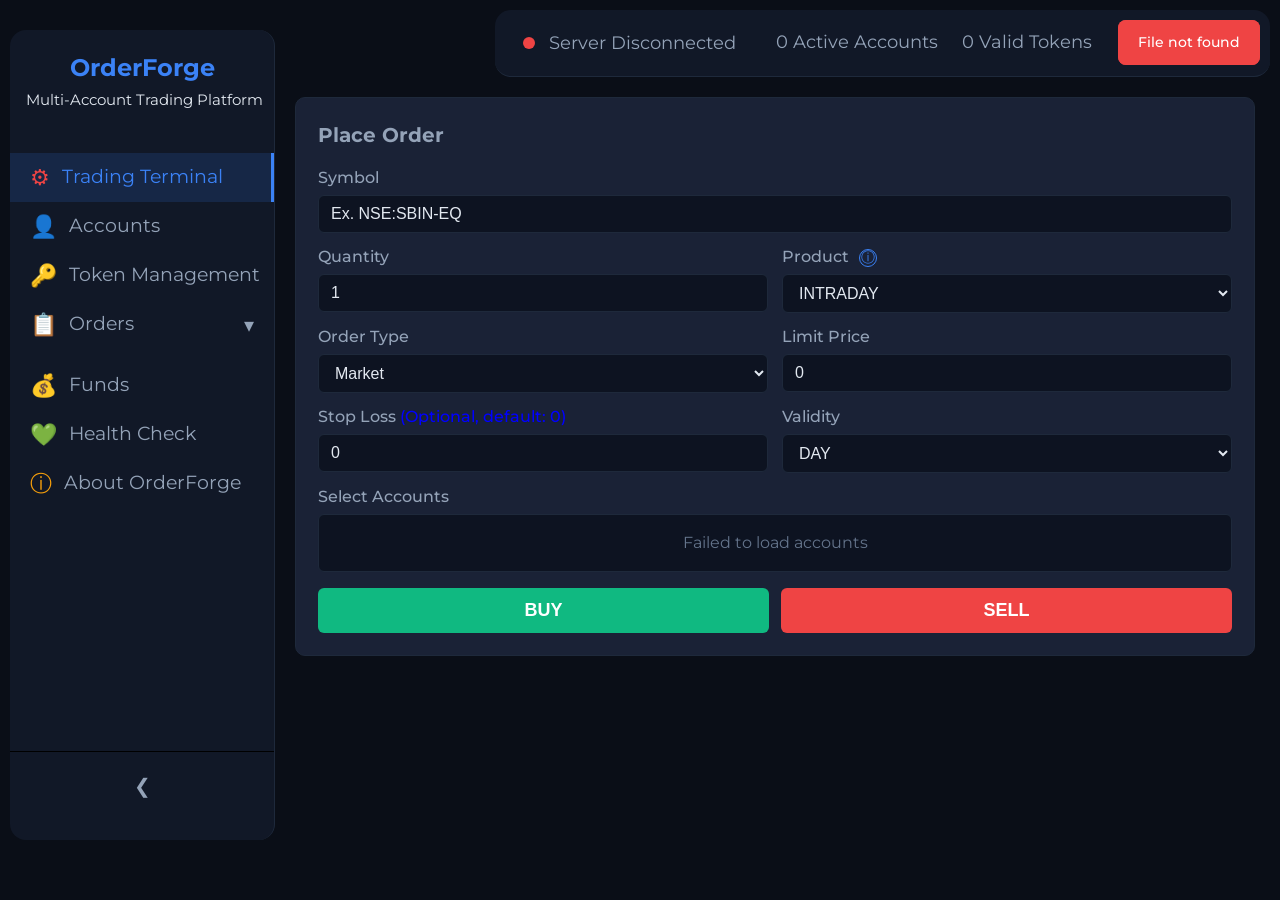
==== commit f41ef765: "Added Orders menu entry, timezone displayed at end of Token Expiry time." ====
--- a/templates/index.html
+++ b/templates/index.html
@@ -3,7 +3,7 @@
 <head>
     <meta charset="UTF-8">
     <meta name="viewport" content="width=device-width, initial-scale=1.0">
-    <title>Fyers Multi-Account Terminal</title>
+    <title>OrderForge - Multi-Account Trading Terminal</title>
     <link rel="icon" type="image/svg+xml" href="/static/favicon.svg">
     <link rel="preconnect" href="https://fonts.googleapis.com">
     <link rel="preconnect" href="https://fonts.gstatic.com" crossorigin>
@@ -15,7 +15,7 @@
         <!-- Sidebar -->
         <nav class="sidebar" id="sidebar">
             <div class="sidebar-brand">
-                <h2>Fyers Terminal</h2>
+                <h2>OrderForge</h2>
                 <span class="subtitle">Multi-Account Trading Platform</span>
             </div>
             <ul class="nav-links">
@@ -28,14 +28,28 @@
                 <li data-tab="tokens">
                     <span class="icon">&#128273;</span> <span class="nav-text">Token Management</span>
                 </li>
-                <li data-tab="history">
-                    <span class="icon">&#128203;</span> <span class="nav-text">Order History</span>
+                <li class="nav-parent" data-menu="orders">
+                    <span class="icon">&#128203;</span> <span class="nav-text">Orders</span>
+                    <span class="nav-arrow">&#9662;</span>
+                    <ul class="nav-submenu">
+                        <li data-tab="history">
+                            <span class="nav-text">From This App</span>
+                        </li>
+                        <li data-tab="orderbook">
+                            <span class="nav-text">All Orders (Today)</span>
+                        </li>
+                    </ul>
+                </li>
+                <li data-tab="funds">
+                    <span class="icon">&#128176;</span> <span class="nav-text">Funds</span>
                 </li>
                 <li data-tab="health">
                     <span class="icon">&#128154;</span> <span class="nav-text">Health Check</span>
                 </li>
+                <li data-tab="about">
+                    <span class="icon" style="color: var(--accent-yellow);">&#9432;</span> <span class="nav-text">About OrderForge</span>
+                </li>
             </ul>
-	    <div class="sidebar-version">Version 1.0</div>
             <div class="sidebar-footer">
                 <button class="sidebar-toggle" id="sidebarToggle" onclick="toggleSidebar()" title="Minimize sidebar">
                     <span class="toggle-icon">&#10094;</span>
@@ -48,14 +62,13 @@
             <!-- Status Bar -->
             <div class="status-bar">
                 <div class="status-left">
-                    <span id="connectionStatus" class="status-dot green"></span>
-                    <span>Server Connected</span>
+                    <span id="connectionStatus" class="status-dot red"></span>
+                    <span id="connectionLabel">Server Disconnected</span>
                 </div>
                 <div class="status-right">
-                    <span id="activeAccountCount">0 Active Accounts</span>
-                    <span class="separator">|</span>
-                    <span id="validTokenCount">0 Valid Tokens</span>
-                    <span class="separator">|</span>
+                    <span id="activeAccountCount" class="status-item">0 Active Accounts</span>
+                    <span id="validTokenCount" class="status-item">0 Valid Tokens</span>
+                    <span id="databaseType" class="status-item">DB: --</span>
                     <button class="theme-toggle" id="themeToggle" onclick="toggleTheme()" title="Toggle light/dark theme">
                         <span id="themeIcon"></span>
                     </button>
@@ -64,24 +77,54 @@
 
             <!-- Trading Terminal Tab -->
             <div id="tab-terminal" class="tab-content active">
-                <div class="terminal-layout">
-                    <div class="order-form-card">
+                <div class="terminal-layout" id="terminalLayout">
+                    <div class="order-form-card" id="orderFormCard">
                         <h3>Place Order</h3>
                         <div class="form-group">
                             <label for="symbol">Symbol</label>
-                            <input type="text" id="symbol" placeholder="NSE:SBIN-EQ" value="NSE:SBIN-EQ">
+                            <input type="text" id="symbol" placeholder="Ex. NSE:SBIN-EQ" value="Ex. NSE:SBIN-EQ">
                         </div>
                         <div class="form-row">
-                            <div class="form-group">
+                            <div class="form-group" id="qtyGroup">
                                 <label for="qty">Quantity</label>
                                 <input type="number" id="qty" value="1" min="1">
                             </div>
-                            <div class="form-group">
-                                <label for="productType">Product</label>
+                            <div class="form-group" id="lotsGroup" style="display:none;">
+                                <label for="lots">Lots</label>
+                                <input type="number" id="lots" value="1" min="1">
+                            </div>
+                            <div class="form-group" id="lotSizeGroup" style="display:none;">
+                                <label for="lotSize">Lot Size</label>
+                                <input type="number" id="lotSize" value="50" min="1" readonly>
+                            </div>
+                            <div class="form-group">
+                                <label for="productType">
+                                    Product
+                                    <span class="info-icon" title="Product Type Guide">&#9432;</span>
+                                </label>
                                 <select id="productType">
                                     <option value="INTRADAY">INTRADAY</option>
                                     <option value="CNC">CNC (Delivery)</option>
-                                    <option value="MARGIN">MARGIN</option>
+                                    <option value="MARGIN">MARGIN (F&O)</option>
+                                </select>
+                                <div class="tooltip-box">
+                                    <table>
+                                        <thead>
+                                            <tr><th>Product</th><th>Segment</th><th>Description</th></tr>
+                                        </thead>
+                                        <tbody>
+                                            <tr><td><strong>INTRADAY</strong></td><td>Equity</td><td>Same-day square-off</td></tr>
+                                            <tr><td><strong>CNC</strong></td><td>Equity</td><td>Delivery / Long-term holding</td></tr>
+                                            <tr><td><strong>MARGIN</strong></td><td>F&O</td><td>Derivatives (Intraday & Positional)</td></tr>
+                                        </tbody>
+                                    </table>
+                                </div>
+                            </div>
+                            <div class="form-group" id="positionTypeGroup" style="display:none;">
+                                <label for="positionType">Position Type</label>
+                                <select id="positionType">
+                                    <option value="INTRADAY">Intraday</option>
+                                    <option value="CARRY_FORWARD">Carry Forward</option>
                                 </select>
                             </div>
                         </div>
@@ -105,9 +148,15 @@
                                 <label for="stopPrice">Trigger Price</label>
                                 <input type="number" id="stopPrice" value="0" step="0.05">
                             </div>
-                            <div class="form-group">
-                                <label for="validity">Validity</label>
-                                <select id="validity">
+                        </div>
+                        <div class="form-row">
+                            <div class="form-group">
+				    <label for="stopLoss">Stop Loss <span style="color: blue; fot-size: 4px;"> (Optional, default: 0) </span></label>
+                                <input type="number" id="stopLoss" value="0" step="0.05">
+                            </div>
+                            <div class="form-group">
+                                <label for="validityAlways">Validity</label>
+                                <select id="validityAlways">
                                     <option value="DAY">DAY</option>
                                     <option value="IOC">IOC</option>
                                 </select>
@@ -125,7 +174,11 @@
                         </div>
                     </div>
 
-                    <div class="execution-log-card">
+                    <div class="resize-divider hidden" id="resizeDivider">
+                        <div class="resize-handle"></div>
+                    </div>
+
+                    <div class="execution-log-card hidden" id="executionLogCard">
                         <h3>Execution Log</h3>
                         <div id="executionLog" class="execution-log">
                             <div class="log-empty">Place an order to see results here</div>
@@ -232,6 +285,28 @@
                 </div>
             </div>
 
+            <!-- Order Book Tab -->
+            <div id="tab-orderbook" class="tab-content">
+                <div class="tab-header">
+                    <h3>Order Book</h3>
+                    <button class="btn btn-primary" onclick="loadOrderBook()">Refresh</button>
+                </div>
+                <div id="orderBookContent" class="order-book-content">
+                    <div class="empty-state">Click Refresh to load order book</div>
+                </div>
+            </div>
+
+            <!-- Funds Tab -->
+            <div id="tab-funds" class="tab-content">
+                <div class="tab-header">
+                    <h3>Available Funds</h3>
+                    <button class="btn btn-primary" onclick="loadFunds()">Refresh</button>
+                </div>
+                <div id="fundsContent" class="funds-content">
+                    <div class="empty-state">Click Refresh to load funds</div>
+                </div>
+            </div>
+
             <!-- Health Check Tab -->
             <div id="tab-health" class="tab-content">
                 <div class="tab-header">
@@ -239,6 +314,54 @@
                     <button class="btn btn-primary" onclick="loadHealthCheck()">Refresh</button>
                 </div>
                 <div id="healthStatus" class="health-grid"></div>
+            </div>
+
+            <!-- About Tab -->
+            <div id="tab-about" class="tab-content">
+                <div class="tab-header">
+                    <div>
+                        <h3>OrderForge</h3>
+                        <span>The Multi Account Trading Platform</span>
+                    </div>
+                </div>
+                <div class="about-dialog">
+                    <div class="about-icon-section">
+                        <img src="/static/favicon.svg" alt="OrderForge" class="about-app-icon">
+                    </div>
+                    <div class="about-details">
+                        <h2 class="about-app-name">OrderForge</h2>
+                        <div class="about-version-row">
+                            <span class="about-version-badge">Version 1.0.0</span>
+                            <span class="about-build-type">Stable Release</span>
+                        </div>
+                        <p class="about-description">
+                            A powerful multi-account trading terminal for the Fyers brokerage platform.  Place the same order across multiple accounts simultaneously with automated TOTP-based 2FA token generation.
+                        </p>
+                        <div class="about-info-grid">
+                            <div class="about-info-item">
+                                <span class="about-info-label">API Version</span>
+                                <span class="about-info-value">Fyers V3</span>
+                            </div>
+                            <div class="about-info-item">
+                                <span class="about-info-label">Token Validity</span>
+                                <span class="about-info-value">24 Hours</span>
+                            </div>
+                            <div class="about-info-item">
+                                <span class="about-info-label">Auto-refresh</span>
+                                <span class="about-info-value">Every 30 Minutes</span>
+                            </div>
+                            <div class="about-info-item">
+                                <span class="about-info-label">Platform</span>
+                                <span class="about-info-value">Python / FastAPI</span>
+                            </div>
+                        </div>
+                        <div class="about-links">
+                            <a href="https://myapi.fyers.in/docsv3" target="_blank" class="about-link">Fyers API Docs</a>
+                            <span class="about-link-separator">|</span>
+                            <a href="https://github.com/pravinpardeshi/011_Fyers_PlaceMultipleAccount_Orders" target="_blank" class="about-link">GitHub</a>
+                        </div>
+                    </div>
+                </div>
             </div>
         </main>
     </div>
--- a/static/style.css
+++ b/static/style.css
@@ -1,6 +1,7 @@
 :root {
     --bg-primary: #0a0e17;
     --bg-secondary: #111827;
+    --bg-sidebar: #111827;
     --bg-card: #1a2236;
     --bg-input: #0d1321;
     --text-primary: #e2e8f0;
@@ -23,7 +24,8 @@
 [data-theme="light"] {
     --bg-primary: #f1f5f9;
     --bg-secondary: #ffffff;
-    --bg-card: #ffffff;
+    --bg-sidebar: #B9D3EE;
+    --bg-card: #e8ecf1;
     --bg-input: #f8fafc;
     --text-primary: #0f172a;
     --text-secondary: #475569;
@@ -61,7 +63,7 @@
 /* Sidebar */
 .sidebar {
     width: 265px;
-    background: var(--bg-secondary);
+    background: var(--bg-sidebar);
     border-right: 1px solid var(--border);
     padding: 20px 0;
     flex-shrink: 0;
@@ -70,11 +72,13 @@
     transition: width 0.25s ease;
     position: relative;
     z-index: 50;
+    margin: 30px 0 60px 10px;
+    border-radius: 16px;
+    color: #000000;
 }
 
 .sidebar-brand {
     padding: 0 20px 20px;
-    border-bottom: 1px solid var(--border);
     margin-bottom: 20px;
     overflow: hidden;
     white-space: nowrap;
@@ -90,8 +94,9 @@
 
 .sidebar-brand .subtitle {
     font-size: 15px;
-    color: var(--text-muted);
+    color: var(--text-primary);
     text-align: center;
+    margin-left: -4px;
 }
 
 .nav-links {
@@ -100,7 +105,7 @@
 }
 
 .nav-links li {
-    padding: 14px 20px;
+    padding: 8px 20px;
     cursor: pointer;
     color: var(--text-secondary);
     font-size: 19px;
@@ -125,8 +130,67 @@
 
 .icon { font-size: 22px; flex-shrink: 0; }
 
+.nav-parent {
+    position: relative;
+    flex-wrap: wrap;
+}
+
+.nav-parent > .nav-text,
+.nav-parent > .icon,
+.nav-parent > .nav-arrow {
+    flex-shrink: 0;
+}
+
+.nav-arrow {
+    font-size: 20px;
+    margin-left: auto;
+    transition: transform 0.2s;
+    flex-shrink: 0;
+}
+
+.nav-parent.open > .nav-arrow {
+    transform: rotate(180deg);
+}
+
+.nav-submenu {
+    list-style: none;
+    max-height: 0;
+    overflow: hidden;
+    transition: max-height 0.25s ease;
+    padding-left: 0;
+    width: 100%;
+    display: block;
+}
+
+.nav-parent.open > .nav-submenu {
+    max-height: 200px;
+}
+
+.nav-submenu li {
+    padding: 6px 20px 6px 54px;
+    font-size: 16px;
+    cursor: pointer;
+    color: var(--text-secondary);
+    transition: all 0.2s;
+    border-right: none;
+    display: block;
+    width: 100%;
+    white-space: nowrap;
+}
+
+.nav-submenu li:hover {
+    background: rgba(59, 130, 246, 0.1);
+    color: var(--text-primary);
+}
+
+.nav-submenu li.active {
+    color: var(--accent-blue);
+    border-right: none;
+    background: rgba(59, 130, 246, 0.1);
+}
+
 .sidebar-footer {
-    border-top: 1px solid var(--border);
+    border-top: 1px solid #000000;
     padding: 12px 0;
     margin-top: auto;
 }
@@ -177,10 +241,40 @@
 }
 
 .sidebar.collapsed .nav-links li {
-    padding: 14px 0;
+    padding: 8px 0;
     justify-content: center;
     position: relative;
     overflow: visible;
+}
+
+.sidebar.collapsed .nav-parent .nav-arrow {
+    display: none;
+}
+
+.sidebar.collapsed .nav-submenu {
+    display: none;
+}
+
+.sidebar.collapsed .nav-parent.open .nav-submenu {
+    display: block;
+    position: absolute;
+    left: 0;
+    top: 100%;
+    margin-left: 0;
+    background: var(--bg-card);
+    border: 1px solid var(--border);
+    border-radius: 0 0 6px 6px;
+    padding: 6px 0;
+    min-width: 100%;
+    z-index: 100;
+    box-shadow: 0 4px 12px rgba(0,0,0,0.3);
+    max-height: 200px;
+}
+
+.sidebar.collapsed .nav-parent.open .nav-submenu li {
+    padding: 8px 16px;
+    justify-content: flex-start;
+    white-space: nowrap;
 }
 
 .sidebar.collapsed .nav-links li:hover {
@@ -229,16 +323,38 @@
     justify-content: space-between;
     align-items: center;
     padding: 14px 28px;
-    background: var(--bg-secondary);
+    background: var(--bg-sidebar);
     border-bottom: 1px solid var(--border);
     font-size: 18px;
     color: var(--text-secondary);
-}
-
-.status-left, .status-right {
+    margin: 10px 10px 0 auto;
+    border-radius: 16px;
+}
+
+.status-left {
     display: flex;
     align-items: center;
     gap: 14px;
+    flex-shrink: 0;
+    margin-right: 40px;
+    font-size: 18px;
+}
+
+.status-right {
+    display: flex;
+    align-items: center;
+    gap: 24px;
+    font-size: 18px;
+}
+
+.status-item {
+    display: flex;
+    align-items: center;
+    line-height: 1.2;
+}
+
+#databaseType {
+    color: var(--accent-blue);
 }
 
 .status-dot {
@@ -252,12 +368,21 @@
 .status-dot.red { background: var(--accent-red); }
 .status-dot.yellow { background: var(--accent-yellow); }
 
+.status-left.disconnected {
+    animation: pulse-disconnect 0.5s ease-in-out infinite;
+}
+
+@keyframes pulse-disconnect {
+    0%, 100% { opacity: 1; }
+    50% { opacity: 0.3; }
+}
+
 .separator { color: var(--border-light); }
 
 /* Tabs */
 .tab-content {
     display: none;
-    padding: 28px;
+    padding: 20px;
     flex: 1;
     overflow-y: auto;
 }
@@ -292,21 +417,21 @@
 
 .btn-primary { background: var(--accent-blue); color: white; }
 .btn-secondary { background: var(--border-light); color: var(--text-primary); }
-.btn-buy { background: var(--accent-green); color: white; width: 100%; padding: 14px; font-size: 20px; }
-.btn-sell { background: var(--accent-red); color: white; width: 100%; padding: 14px; font-size: 20px; }
+.btn-buy { background: var(--accent-green); color: white; width: 100%; padding: 12px; font-size: 18px; }
+.btn-sell { background: var(--accent-red); color: white; width: 100%; padding: 12px; font-size: 18px; }
 .btn-sm { padding: 8px 16px; font-size: 16px; }
 .btn-danger { background: var(--accent-red); color: white; }
 
 /* Forms */
 .form-group {
-    margin-bottom: 18px;
+    margin-bottom: 12px;
     flex: 1;
 }
 
 .form-group label {
     display: block;
-    margin-bottom: 7px;
-    font-size: 17px;
+    margin-bottom: 5px;
+    font-size: 16px;
     color: var(--text-secondary);
     font-weight: 500;
 }
@@ -314,12 +439,12 @@
 .form-group input,
 .form-group select {
     width: 100%;
-    padding: 12px 14px;
+    padding: 9px 12px;
     background: var(--bg-input);
     border: 1px solid var(--border);
     border-radius: 6px;
     color: var(--text-primary);
-    font-size: 18px;
+    font-size: 16px;
 }
 
 .form-group input:focus,
@@ -328,15 +453,86 @@
     border-color: var(--accent-blue);
 }
 
+.form-group input::placeholder,
+.form-group textarea::placeholder {
+    color: var(--text-muted) !important;
+    opacity: 1;
+}
+
+.info-icon {
+    display: inline-flex;
+    align-items: center;
+    justify-content: center;
+    width: 18px;
+    height: 18px;
+    font-size: 14px;
+    color: var(--accent-blue);
+    cursor: pointer;
+    border: 1px solid var(--accent-blue);
+    border-radius: 50%;
+    margin-left: 6px;
+    vertical-align: middle;
+    transition: background 0.2s;
+}
+
+.info-icon:hover {
+    background: var(--accent-blue);
+    color: #ffffff;
+}
+
+.tooltip-box {
+    display: none;
+    position: absolute;
+    z-index: 1000;
+    background: var(--bg-secondary);
+    border: 1px solid var(--border);
+    border-radius: 8px;
+    padding: 12px;
+    box-shadow: var(--shadow);
+    max-width: 400px;
+    margin-top: 8px;
+}
+
+.form-group:hover .tooltip-box {
+    display: block;
+}
+
+.tooltip-box table {
+    width: 100%;
+    border-collapse: collapse;
+    font-size: 13px;
+}
+
+.tooltip-box th,
+.tooltip-box td {
+    padding: 8px 10px;
+    text-align: left;
+    border-bottom: 1px solid var(--border);
+}
+
+.tooltip-box th {
+    color: var(--text-primary);
+    font-weight: 600;
+    background: var(--bg-input);
+}
+
+.tooltip-box td {
+    color: var(--text-secondary);
+}
+
+.tooltip-box td strong {
+    color: var(--accent-blue);
+}
+
 .form-row {
     display: flex;
-    gap: 16px;
+    gap: 14px;
 }
 
 .order-buttons {
     display: flex;
     gap: 12px;
-    margin-top: 24px;
+    margin-top: 16px;
 }
 
 /* Account Select Checkboxes */
@@ -347,8 +543,8 @@
     background: var(--bg-input);
     border: 1px solid var(--border);
     border-radius: 6px;
-    padding: 10px 12px;
-    max-height: 150px;
+    padding: 8px 10px;
+    max-height: 120px;
     overflow-y: auto;
 }
 
@@ -393,34 +589,110 @@
 }
 
 /* Terminal Layout */
+/* Terminal Controls */
+.terminal-controls {
+    display: flex;
+    align-items: center;
+    gap: 8px;
+    margin-bottom: 16px;
+}
+
+.terminal-controls-label {
+    font-size: 15px;
+    color: var(--text-muted);
+    margin-right: 4px;
+}
+
+.layout-btn {
+    padding: 6px 14px;
+    border: 1px solid var(--border);
+    border-radius: 6px;
+    background: var(--bg-card);
+    color: var(--text-secondary);
+    font-size: 14px;
+    cursor: pointer;
+    transition: all 0.2s;
+}
+
+.layout-btn:hover {
+    background: var(--bg-input);
+    color: var(--text-primary);
+}
+
+.layout-btn.active {
+    background: var(--accent-blue);
+    color: white;
+    border-color: var(--accent-blue);
+}
+
+/* Terminal Layout */
 .terminal-layout {
-    display: grid;
-    grid-template-columns: 420px 1fr;
-    gap: 24px;
-    height: calc(100vh - 120px);
+    display: flex;
+    gap: 0;
+    align-items: flex-start;
 }
 
 .order-form-card {
     background: var(--bg-card);
     border: 1px solid var(--border);
     border-radius: 10px;
+    padding: 22px;
+    height: fit-content;
+    overflow-y: auto;
+    flex: 1;
+    min-width: 600px;
+    margin-right: 5px;
+}
+
+/* Resize Divider */
+.resize-divider {
+    width: 12px;
+    cursor: col-resize;
+    display: flex;
+    align-items: center;
+    justify-content: center;
+    flex-shrink: 0;
+    transition: background 0.2s;
+}
+
+.resize-divider:hover {
+    background: rgba(59, 130, 246, 0.2);
+}
+
+.resize-divider:active {
+    background: rgba(59, 130, 246, 0.4);
+}
+
+.resize-handle {
+    width: 4px;
+    height: 40px;
+    background: var(--border-light);
+    border-radius: 2px;
+    transition: background 0.2s;
+}
+
+.resize-divider:hover .resize-handle {
+    background: var(--accent-blue);
+}
+
+.execution-log-card {
+    background: var(--bg-card);
+    border: 1px solid var(--border);
+    border-radius: 10px;
     padding: 28px;
-    height: fit-content;
+    display: flex;
+    flex-direction: column;
+    flex: 1;
+    margin-left: 5px;
+    min-width: 300px;
+    min-height: 577px;
+    overflow: hidden;
 }
 
 .order-form-card h3 {
-    margin-bottom: 22px;
+    margin-bottom: 16px;
     font-size: 20px;
     color: var(--text-secondary);
-}
-
-.execution-log-card {
-    background: var(--bg-card);
-    border: 1px solid var(--border);
-    border-radius: 10px;
-    padding: 28px;
-    display: flex;
-    flex-direction: column;
 }
 
 .execution-log-card h3 {
@@ -637,6 +909,8 @@
 }
 
 .modal.hidden { display: none; }
+
+.hidden { display: none !important; }
 
 .modal-content {
     background: var(--bg-card);
@@ -799,6 +1073,26 @@
         border-bottom: 3px solid var(--accent-blue);
     }
 
+    .nav-parent.open > .nav-submenu {
+        position: absolute;
+        top: 100%;
+        left: 0;
+        right: 0;
+        background: var(--bg-card);
+        border: 1px solid var(--border);
+        border-radius: 0 0 6px 6px;
+        max-height: 200px;
+        z-index: 100;
+        padding-left: 0;
+        width: 100%;
+    }
+
+    .nav-submenu li {
+        padding: 10px 16px 10px 36px;
+        border-bottom: 1px solid var(--border);
+        display: block;
+    }
+
     .sidebar-footer {
         display: none;
     }
@@ -840,9 +1134,17 @@
         font-size: 22px;
     }
 
+    .terminal-controls {
+        flex-wrap: wrap;
+    }
+
     .terminal-layout {
-        grid-template-columns: 1fr;
+        flex-direction: column;
         height: auto;
+    }
+
+    .resize-divider {
+        display: none;
     }
 
     .order-form-card {
@@ -917,6 +1219,46 @@
     .health-card {
         padding: 16px;
     }
+
+    .about-dialog {
+        width: 100%;
+        flex-direction: column;
+        padding: 20px;
+        gap: 20px;
+    }
+
+    .about-icon-section {
+        display: flex;
+        justify-content: center;
+    }
+
+    .about-app-icon {
+        width: 80px;
+        height: 80px;
+    }
+
+    .about-app-name {
+        font-size: 22px;
+        text-align: center;
+    }
+
+    .about-version-row {
+        justify-content: center;
+    }
+
+    .about-description {
+        font-size: 15px;
+    }
+
+    .about-info-grid {
+        grid-template-columns: 1fr;
+        padding: 16px;
+    }
+
+    .about-links {
+        flex-wrap: wrap;
+        justify-content: center;
+    }
 }
 
 @media (max-width: 480px) {
@@ -955,3 +1297,207 @@
         font-size: 13px;
     }
 }
+
+/* About Section - Firefox Style */
+.about-dialog {
+    background: var(--bg-card);
+    border: 1px solid var(--border);
+    border-radius: 12px;
+    padding: 40px;
+    width: 85vw;
+    display: flex;
+    gap: 40px;
+    align-items: flex-start;
+}
+
+.about-icon-section {
+    flex-shrink: 0;
+}
+
+.about-app-icon {
+    width: 128px;
+    height: 128px;
+    filter: drop-shadow(0 4px 12px rgba(0,0,0,0.2));
+}
+
+.about-details {
+    flex: 1;
+}
+
+.about-app-name {
+    font-size: 28px;
+    font-weight: 700;
+    color: var(--text-primary);
+    margin: 0 0 12px 0;
+}
+
+.about-version-row {
+    display: flex;
+    align-items: center;
+    gap: 12px;
+    margin-bottom: 20px;
+}
+
+.about-version-badge {
+    background: var(--accent-blue);
+    color: white;
+    padding: 6px 16px;
+    border-radius: 16px;
+    font-size: 15px;
+    font-weight: 600;
+}
+
+.about-build-type {
+    color: var(--text-muted);
+    font-size: 15px;
+}
+
+.about-description {
+    font-size: 17px;
+    color: var(--text-secondary);
+    line-height: 1.7;
+    margin-bottom: 28px;
+    max-width: 900px;
+}
+
+.about-info-grid {
+    display: grid;
+    grid-template-columns: repeat(2, 1fr);
+    gap: 16px;
+    margin-bottom: 28px;
+    padding: 20px;
+    background: var(--bg-sidebar);
+    border-radius: 10px;
+    color: #000000;
+}
+
+.about-info-item {
+    display: flex;
+    flex-direction: column;
+    gap: 4px;
+}
+
+.about-info-label {
+    font-size: 13px;
+    color: var(--text-muted);
+    text-transform: uppercase;
+    letter-spacing: 0.5px;
+}
+
+.about-info-value {
+    font-size: 16px;
+    color: #000000;
+    font-weight: 900;
+}
+
+.about-links {
+    display: flex;
+    align-items: center;
+    gap: 12px;
+    padding-top: 16px;
+    border-top: 1px solid var(--border);
+}
+
+.about-link {
+    color: var(--accent-blue);
+    text-decoration: none;
+    font-size: 15px;
+    transition: opacity 0.2s;
+}
+
+.about-link:hover {
+    opacity: 0.8;
+    text-decoration: underline;
+}
+
+.about-link-separator {
+    color: var(--text-muted);
+}
+
+/* Order Book */
+.order-book-content {
+    overflow-x: auto;
+}
+
+.orderbook-account {
+    margin-bottom: 24px;
+    background: var(--bg-card);
+    border: 1px solid var(--border);
+    border-radius: 10px;
+    overflow: hidden;
+}
+
+.orderbook-account-header {
+    padding: 16px 20px;
+    background: var(--bg-secondary);
+    border-bottom: 1px solid var(--border);
+    font-size: 18px;
+}
+
+.orderbook-error {
+    padding: 16px 20px;
+    color: var(--accent-red);
+    font-size: 16px;
+}
+
+.empty-state {
+    color: var(--text-muted);
+    text-align: center;
+    padding: 40px 20px;
+    font-size: 16px;
+}
+
+/* Funds */
+.funds-content {
+    overflow-x: auto;
+}
+
+.funds-grid {
+    display: grid;
+    grid-template-columns: repeat(auto-fill, minmax(360px, 1fr));
+    gap: 18px;
+}
+
+.funds-card {
+    background: var(--bg-card);
+    border: 1px solid var(--border);
+    border-radius: 10px;
+    padding: 22px;
+}
+
+.funds-card-header {
+    margin-bottom: 16px;
+    padding-bottom: 12px;
+    border-bottom: 1px solid var(--border);
+    font-size: 18px;
+}
+
+.funds-category {
+    margin-bottom: 12px;
+}
+
+.funds-category-title {
+    font-size: 14px;
+    color: var(--text-muted);
+    text-transform: uppercase;
+    letter-spacing: 0.5px;
+    margin-bottom: 8px;
+    font-weight: 600;
+}
+
+.funds-row {
+    display: flex;
+    justify-content: space-between;
+    padding: 8px 0;
+    font-size: 16px;
+    color: var(--text-secondary);
+}
+
+.funds-value {
+    font-weight: 600;
+    color: var(--text-primary);
+}
+
+.funds-used {
+    color: var(--accent-yellow);
+}
